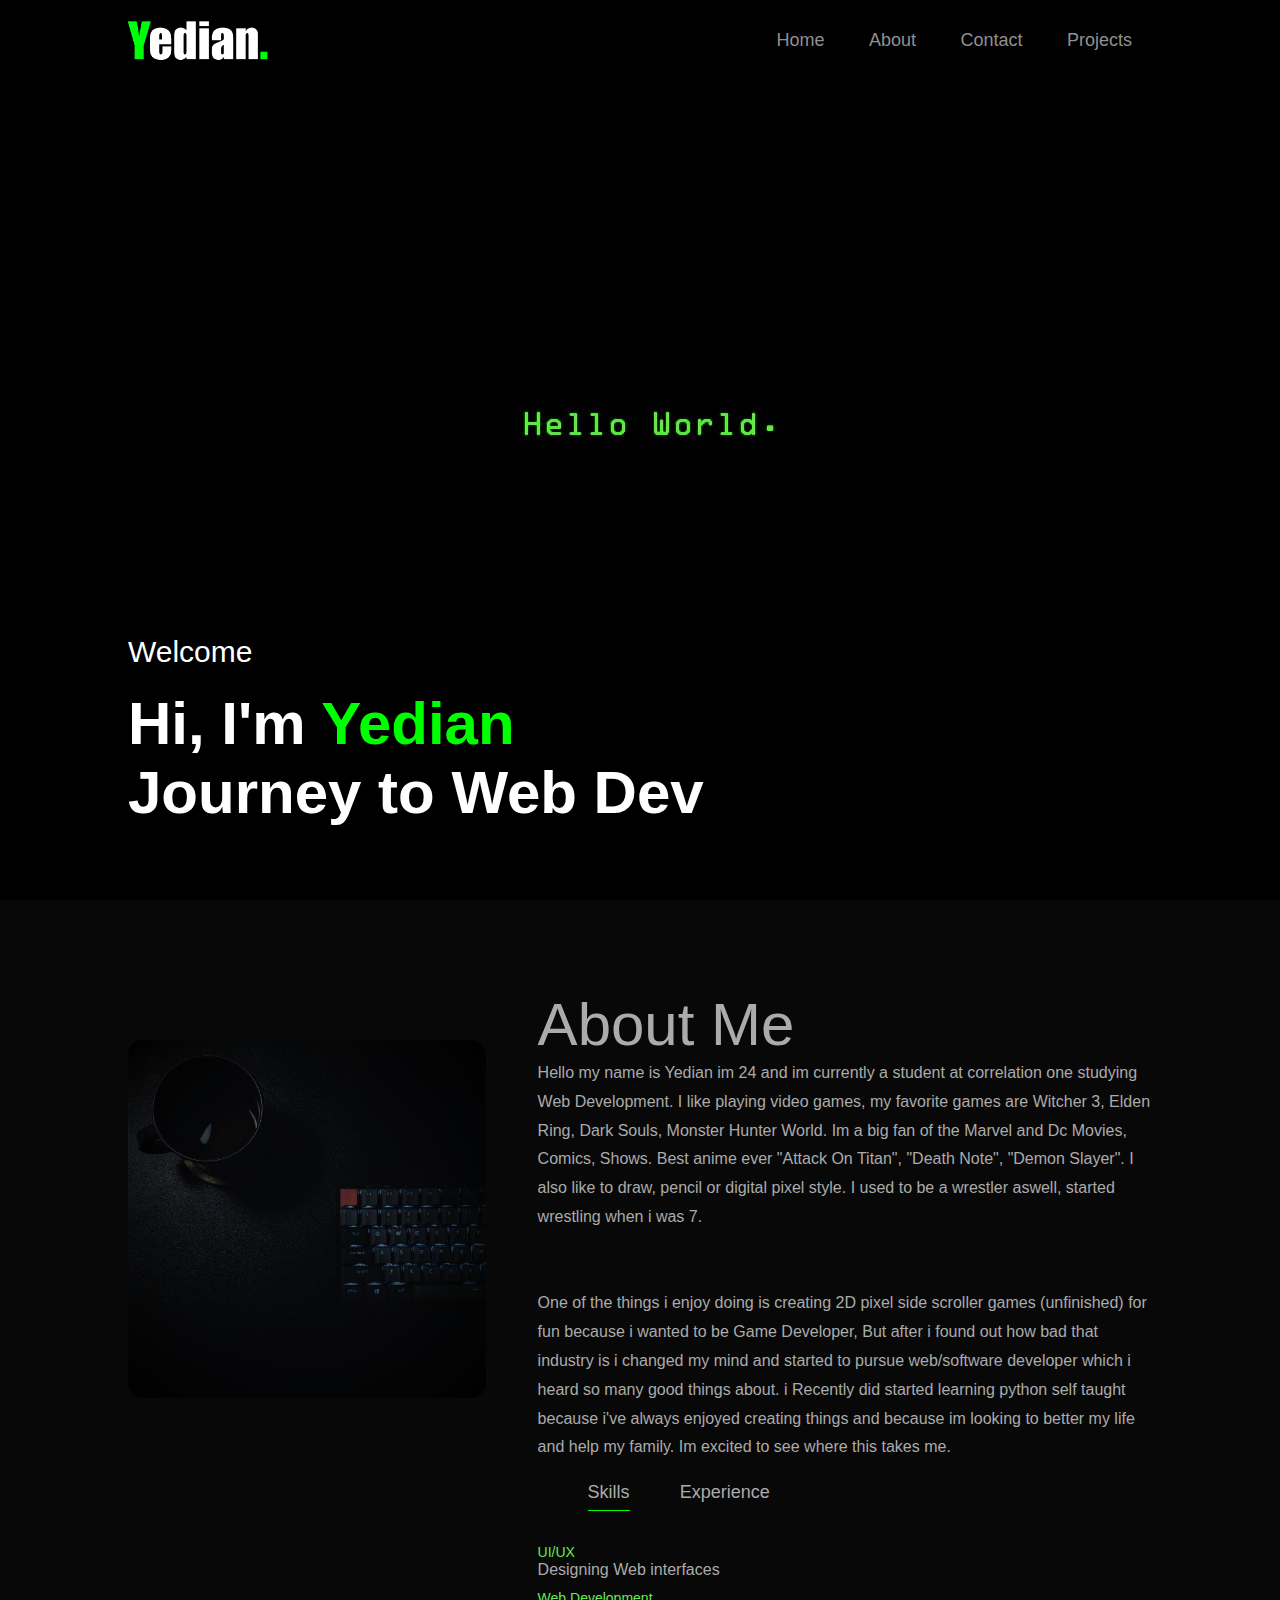
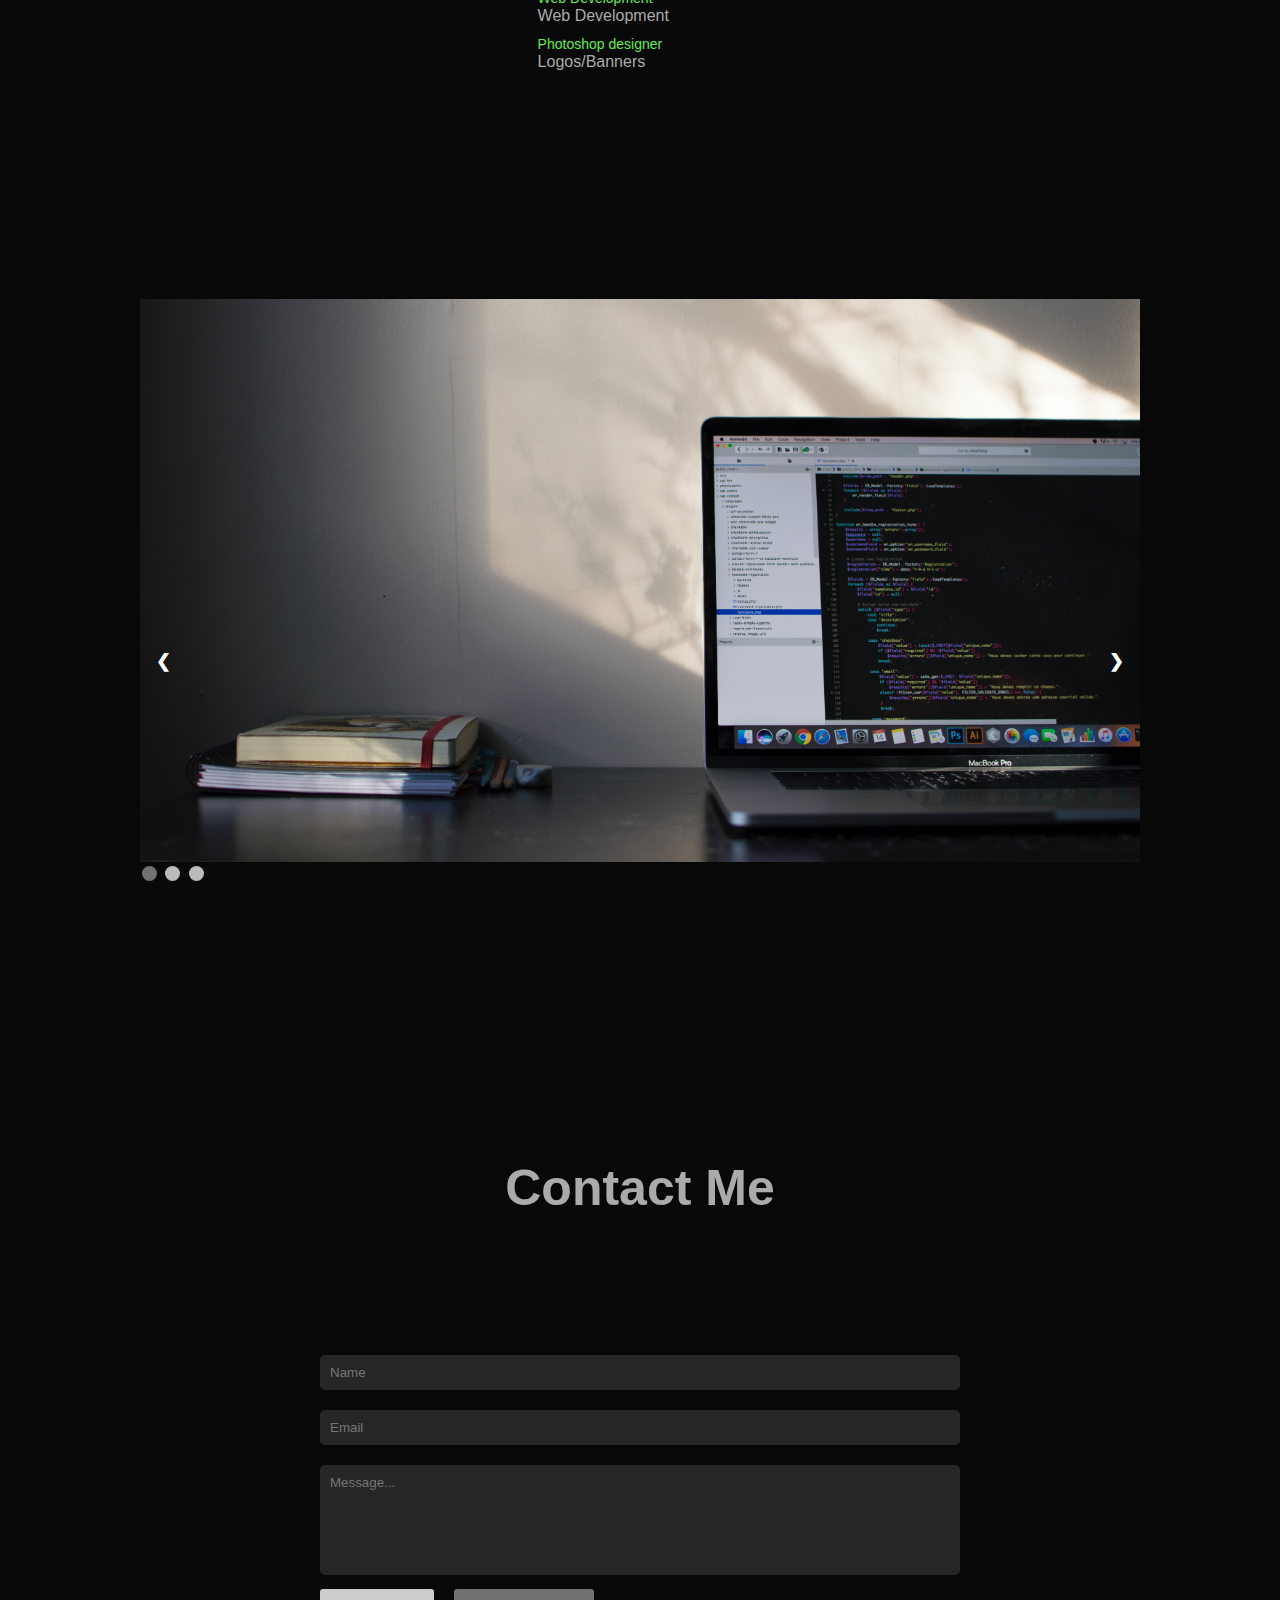
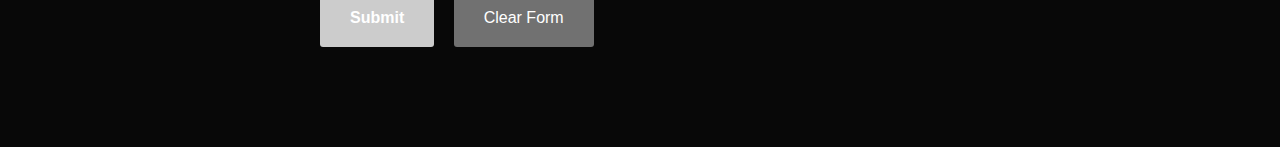
==== index.html @ 1fac0072 "Add files via upload" ====
<!DOCTYPE html>
<html lang="en">

<head>
  <meta charset="UTF-8">
  <meta name="viewport" content="width=device-width, initial-scale=1.0">
  <link rel="stylesheet" type="text/css" href="style.css">
  
  <script src="https://kit.fontawesome.com/7e1c3c6948.js" crossorigin="anonymous"></script>
  
  <title>Personal Portfolio Website</title>
</head>

<body>
  <div id="header">
    <div class="container">
      <nav>
        <img src="media/green1.png" alt="name" class="logo">
        <ul id="sidemenu">
          <li><a href="#header">Home</a></li>
          <li><a href="#about">About</a></li>
          <li><a href="#Contact">Contact</a></li>
          <li><a href="./project.html">Projects</a></li>
          <i class="fas fa-times" onclick="closemenu()"></i>
        </ul>
        <i class="fas fa-bars" onclick="openmenu()"></i>
      </nav>
      <div class="header-text">
        <p>Welcome</p>
        <h1>Hi, I'm <span>Yedian</span> <br>Journey to Web Dev </h1>
      </div>
    </div>
  </div>
  <!-- ------------about------------- -->
  <div id="about">
    <div class="container">
      <div class="row">
        <div class="about-col-1">
          <img src="media/nubelson-fernandes--Xqckh_XVU4-unsplash.jpg" alt="">
        </div>
        <div class="about-col-2">
          <h1 class="sub-title">About Me</h1>
          <p class="para">Hello my name is Yedian im 24 and im currently a student at correlation one studying Web Development. I like playing video games, my favorite games are Witcher 3, Elden Ring, Dark Souls, Monster Hunter World. Im a big fan of the Marvel and Dc Movies, Comics, Shows. Best anime ever "Attack On Titan", "Death Note", "Demon Slayer". I also like to draw, pencil or digital pixel style. I used to be a wrestler aswell, started wrestling when i was 7. <br><br><br> One of the things i enjoy doing is creating 2D pixel side scroller games (unfinished) for fun because i wanted to be Game Developer, But after i found out how bad that industry is i changed my mind and started to pursue web/software developer which i heard so many good things about. i Recently did started learning python self taught because i've always enjoyed creating things and because im looking to better my life and help my family. Im excited to see where this takes me.</p>
          <div class="tab-title">
            <p class="tab-links active-link" onclick="opentab('skills')">Skills</p>
            <p class="tab-links" onclick="opentab('experience')">Experience</p>
          </div>
          <div class="tab-contents active-tab" id="skills">
            <ul>
              <li><span>UI/UX</span><br>Designing Web interfaces</li>
              <li><span>Web Development</span><br>Web Development</li>
              <li><span>Photoshop designer</span><br>Logos/Banners</li>
            </ul>
          </div>
          <div class="tab-contents" id="experience">
            <ul>
              <li><span>HTML</span><br>intermediate level</li>
              <li><span>CSS</span><br>intermediate level</li>
              <li><span>Javascript</span><br>intermediate level</li>
              <li><span>Python</span><br>intermediate level</li>
            </ul>
          </div>
        </div>
      </div>
    </div>
  </div>


<!----------------------------------------------------------------->


<div class="slideshow-container">
  <div class="mySlides fade">
    <img src="media/1.jpg" style="width:100%">
  </div>

  <div class="mySlides fade">
    <img src="media/2.jpg" style="width:100%">
  </div>

  <div class="mySlides fade">
    <img src="media/3.jpg" style="width:100%">
  </div>

  <a class="prev" onclick="plusSlides(-1)">&#10094;</a>
  <a class="next" onclick="plusSlides(1)">&#10095;</a>

  <!-- Add dot elements for each slide -->
  <div class="dot" onclick="currentSlide(1)"></div>
  <div class="dot" onclick="currentSlide(2)"></div>
  <div class="dot" onclick="currentSlide(3)"></div>
</div>
<br>


<!-------------------------------modal------------------------->

<div id="modal-overlay" class="modal-overlay">
  <div id="success-modal" class="modal">
    <p>Submitted. Thank you!</p>
    <button id="close-modal">Close</button>
  </div>
</div>

<!-------------------------------contact------------------------->

<div id="Contact">
  <h2>Contact Me</h2>
</div>
<form id="validation-form">

  <input type="text" id="name" placeholder="Name" required>
  <input type="text" id="email" placeholder="Email" required>
  <textarea id="msg" type="textarea" rows="6" cols="38" placeholder="Message..." required maxlength="30"></textarea>
  <button type="submit" id="submit-button" disabled onclick="collectFormData()">Submit</button>
  <button type="button" id="clear-button">Clear Form</button>

</form>



  <!----------------------------------------------------->


<!----------------------------------------------------------------------->
  
  <script type="text/javascript" src="http://code.jquery.com/jquery-latest.js"></script>
  <script type = "text/javascript" src= "./bootstrap.js"></script>
  <script defer src= "./script.js"></script>

  
</body>

</html>
---- style.css ----
@import url('https://fonts.cdnfonts.com/css/morehla');
/* font-family: 'Morehla', sans-serif; */

@import url('https://fonts.cdnfonts.com/css/jetbrains-mono-2');
/* font-family: 'JetBrains Mono', sans-serif; */
/* font-family: 'JetBrains Mono NL', sans-serif; */


*{
    margin: 0;
    padding: 0;
    font-family: 'poppins', sans-serif;
    box-sizing: border-box;
}
html{
  scroll-behavior: smooth;
}
body{
    background-color: #080808;
    color: #ffffff;
}
#header{
    width: 100%;
    height: 100vh;
    background-image: url(media/hello2.jpg);
    background-size: cover;
    background-position: center;
}
.container{
    padding: 10px 10%;
}

nav{
    display: flex;
    align-items: center;
    justify-content: space-between;
    flex-wrap: wrap;
}

.logo{
    width: 140px;
}

nav ul li{
    display: inline-block;
    list-style: none;
    margin: 10px 20px;
}

nav ul li{
    color: #ffffff;
    text-decoration: none;
    font-size: 18px;
    position: relative;
}
nav ul li a::after{
    content: '';
    width: 0;
    height: 1px;
    background-color:  #00ff00;
    position: absolute;
    left: 0;
    bottom: -6px;
    transition: 0.3s;
}
nav ul li a:hover::after{
    width: 100%;
}
a{
    color: #909090;
    text-decoration: none;
    font-family: 'JetBrains Mono', sans-serif;
}
a:hover{
    font-size: 20px;
    color: #ffffff;
    transition: 0.5s;
}
.header-text{
    margin-top: 20%;
    font-size: 30px;
}
.header-text h1{
    font-size: 60px;
    margin-top: 20px;
}
.header-text h1 span{
    color: #00ff00;
}
/* -------------------about---------------------*/
 
#about{
    padding: 80px 0;
    color: #ababab;
}
.row{
    display: flex;
    justify-content: space-between;
    flex-wrap: wrap;
}

.about-col-1{
    flex-basis: 35%;
    padding: 50px 0;
}
.about-col-1 img{
    width: 100%;
    border-radius: 15px;
}
.about-col-2{
    flex-basis: 60%;
}

.sub-title{
    font-size: 60px;
    font-weight: 500;
    
}

.tab-title{
    display: flex;
    margin:  20px 0 40px;
    
}

.tab-links{
    margin-left: 50px;
    font-size: 18px;
    font-weight: 500;
    cursor: pointer;
    position: relative;
    
}
.tab-links:hover{
  color: #fff;
}


.tab-links::after{
    content: '';
    width: 0;
    height: 1px;
    background: #00ff00;
    position: absolute;
    left: 0;
    bottom: -8px;
    transition: 0.5s;
    
}

.tab-links.active-link::after{
    width: 100%;
}

.tab-contents ul li{
    list-style: none;
    margin: 10px 0;
  
}

.tab-contents ul li span{
    color: #60ed51;
    font-size: 14px;
}

.tab-contents{
    display: none;
}
.tab-contents.active-tab{
    display: block;
}

.container2 img{
    width: 50%;
}
.cards-wrapper{
    column-gap: 15px;
}

.container2{
    margin-left: 5rem;
    margin-right: 5rem;
}
.para{
    line-height: 1.8;
}


h2{
  font-size: 50px;
  font-family: 'JetBrains Mono', sans-serif;
}

nav .fas{
  display: none
}

/*--------------------------slider----------------------*/

* {box-sizing:border-box}

/* Slideshow container */
.slideshow-container {
  max-width: 1000px;
  position: relative;
  margin: auto;
  padding-top: 10%;
  padding-bottom: 20%;

}

/* Hide the images by default */
.mySlides {
  display: none;
}

/* Next & previous buttons */
.prev, .next {
  cursor: pointer;
  position: absolute;
  top: 50%;
  width: auto;
  margin-top: -22px;
  padding: 16px;
  color: white;
  font-weight: bold;
  font-size: 18px;
  transition: 0.6s ease;
  border-radius: 0 3px 3px 0;
  user-select: none;
}

/* Position the "next button" to the right */
.next {
  right: 0;
  border-radius: 3px 0 0 3px;
}

/* On hover, add a black background color with a little bit see-through */
.prev:hover, .next:hover {
  background-color: rgba(0,0,0,0.8);
}

/* Caption text */
.text {
  color: #f2f2f2;
  font-size: 15px;
  padding: 8px 12px;
  position: absolute;
  bottom: 8px;
  width: 100%;
  text-align: center;
}

/* Number text (1/3 etc) */
.numbertext {
  color: #f2f2f2;
  font-size: 12px;
  padding: 8px 12px;
  position: absolute;
  top: 0;
}

/* The dots/bullets/indicators */
.dot {
  cursor: pointer;
  height: 15px;
  width: 15px;
  margin: 0 2px;
  background-color: #bbb;
  border-radius: 50%;
  display: inline-block;
  transition: background-color 0.6s ease;
}

.active, .dot:hover {
  background-color: #717171;
}

/* Fading animation */
.fade {
  animation-name: fade;
  animation-duration: 1.5s;
}

@keyframes fade {
  from {opacity: .4}
  to {opacity: 1}
}
/*------------------------contact-----------------------*/

#Contact {
  text-align: center;
  margin: auto;
  padding-bottom: 10%;
  color: #ababab;
}

*:focus {
  outline: none;
}

form {
  width: 50%;
  margin: 0 auto;
  color: #fff;
  padding-bottom: 100px;
}
form input, select, textarea{
  color: #fff;
  background-color: #262626;
  border-style: none;
}

input[type="text"] {
  width: 100%;
  margin: 10px 0;
  padding: 10px;
  transition: border 0.3s;
  border-radius: 5px;
}



textarea {
  width: 100%;
  margin: 10px 0;
  padding: 10px;
  border-radius: 5px;
  transition: border 0.3s;
  resize: none;
}
textarea[type="textarea"].error {
  border: 1px solid red;
}

input[type="text"].error {
  border: 1px solid red;
}


#submit-button {
  font-family: 'JetBrains Mono', sans-serif;
  padding: 20px 30px;
  font-size: 16px;
  background-color: #00ff00;
  color: black;
  border: none;
  border-radius: 3px;
  font-weight: bold;
  margin-right: 15px;
  transition: transform 0.3s;
}

#submit-button:hover{
  transform: scale(1.2);
}

#submit-button:disabled {
  font-family: 'JetBrains Mono', sans-serif;
  background-color: #ccc;
  cursor: not-allowed;
  color: #fff;
  transform: scale(1);
}

#clear-button {
  font-family: 'JetBrains Mono', sans-serif;
  padding: 20px 30px;
  font-size: 16px;
  background-color: #717171;
  color: white;
  border: none;
  border-radius: 3px;
}


/*-------------------modal-------------------------*/

.modal-overlay {
  display: none;
  position: fixed;
  top: 0;
  left: 0;
  width: 100%;
  height: 100%;
  background: rgba(0, 0, 0, 0.5);
  align-items: center;
  justify-content: center;
}

.modal {
  background: #262626;
  padding: 20px;
  border-radius: 5px;
  text-align: center;
  color: #ababab;
}

#close-modal {
  background-color: #00ff00;
  color: #000;
  padding: 10px 20px;
  border: none;
  border-radius: 3px;
  cursor: pointer;
  margin-top: 10px;
  font-size: 16px;
}

body.modal-open {
  overflow: hidden;
}


/*---------------responsive-------------------------------*/
@media only screen and (max-width: 1400px){
  .header-text{
    margin-top: 55%;
  }
}


@media only screen and (max-width: 500px){
  #header{
    background-image: url(media/world.jpg);
  }

  .header-text{
    margin-top: 130%;
    font-size: 16px;
  }
  .header-text h1{
    font-size: 30px;
  }
  nav .fas:hover{
    color: #ababab;
  }
  nav .fas{
    display: block;
    font-size: 25px;
  }
  nav ul{
    background: #00ff00;
    position: fixed;
    top: 0;
    right: -200px;
    width: 200px;
    height: 100vh;
    padding-top: 50px;
    z-index: 2;
    transition: right 0.5s;
  }
  nav ul li{
    display: block;
    margin: 25px;
    
  }
 
  nav ul .fas{
    position: absolute;
    top: 25px;
    left: 25px;
    cursor: pointer;
  }
  .sub-title{
    font-size: 40px;
  }
  .about-col-1, .about-col-2{
    flex-basis: 100%;
  }
  .about-col-1{
    margin-bottom: 30px;
  }
  .about-col-2{
    font-size: 14px;
  }
  .tab-links{
    font-size: 16px;
    margin-right: 20px;
  }

  form {
    width: 80%;
    margin: 0 auto;
    color: #fff;
    padding-bottom: 50px;
    display: flex; /* Use flexbox to arrange items in a row */
    flex-wrap: wrap; /* Allow items to wrap onto a new line if needed */
    justify-content: space-between; /* Add space between the buttons */
  }
  
  input[type="text"],
  textarea {
    width: 100%;
    margin: 10px 0;
    padding: 10px;
    transition: border 0.3s;
    border-radius: 5px;
  }
  
  #submit-button,
  #clear-button {
    width: 45%; /* Adjust the width to leave some space between buttons */
  }
  /*--------------------------------------------*/
}


/*------------------------contact for phone-----------------------*/





/*-------------------------------Project--------------------------------------*/
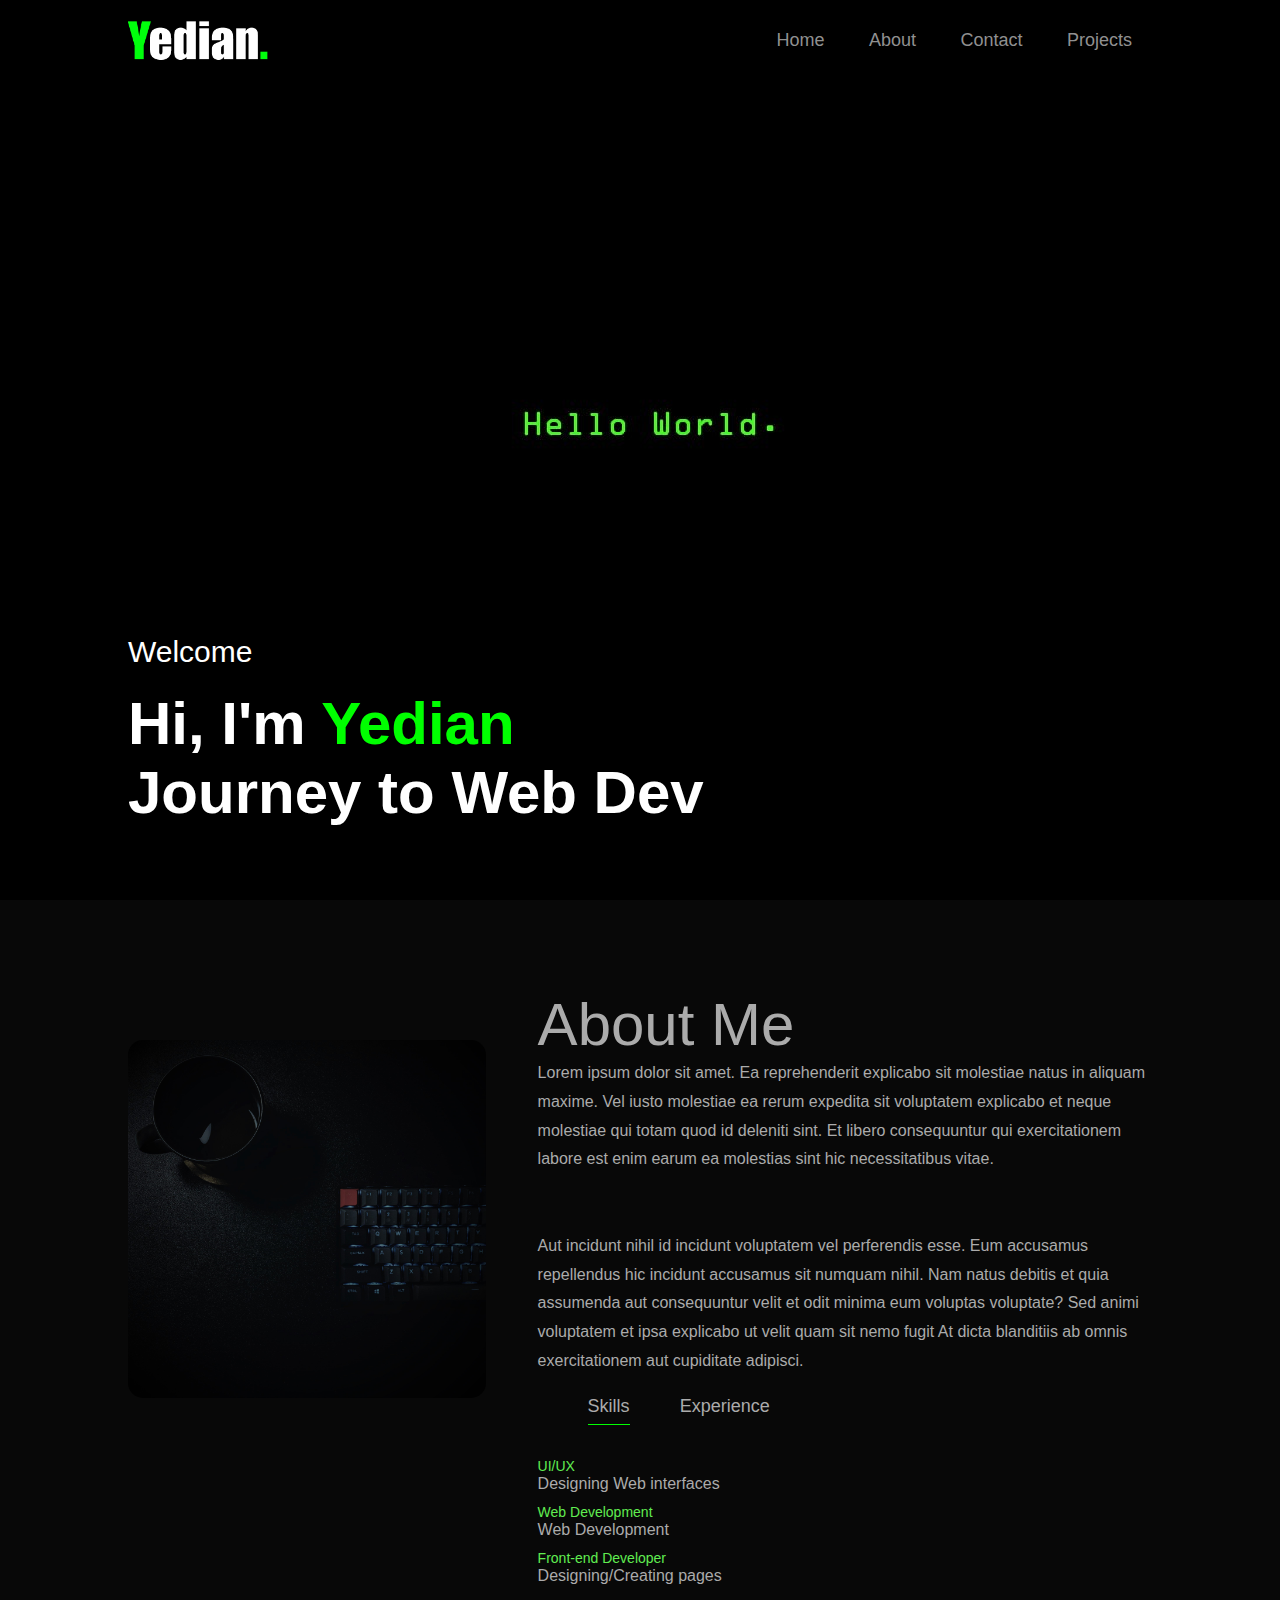
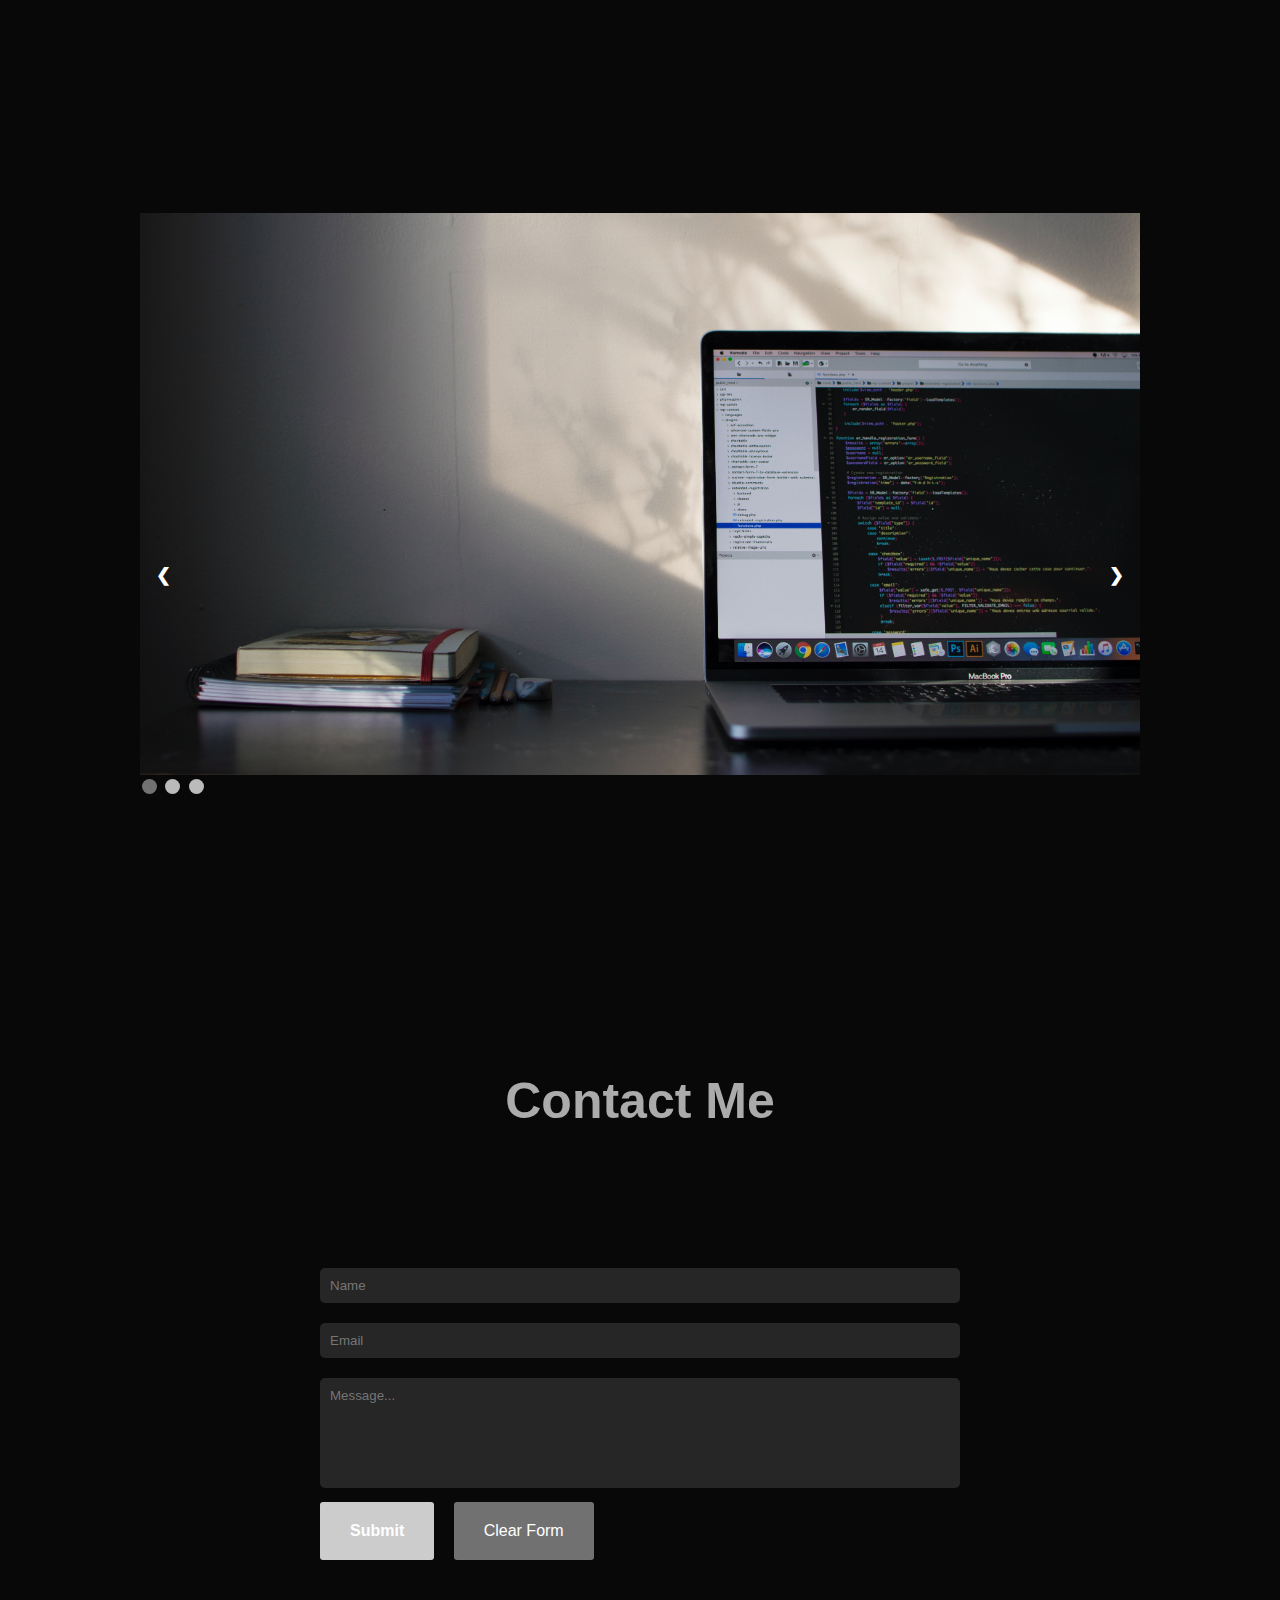
==== commit 5e8f7a21: "Update index.html" ====
--- a/index.html
+++ b/index.html
@@ -40,7 +40,7 @@
         </div>
         <div class="about-col-2">
           <h1 class="sub-title">About Me</h1>
-          <p class="para">Hello my name is Yedian im 24 and im currently a student at correlation one studying Web Development. I like playing video games, my favorite games are Witcher 3, Elden Ring, Dark Souls, Monster Hunter World. Im a big fan of the Marvel and Dc Movies, Comics, Shows. Best anime ever "Attack On Titan", "Death Note", "Demon Slayer". I also like to draw, pencil or digital pixel style. I used to be a wrestler aswell, started wrestling when i was 7. <br><br><br> One of the things i enjoy doing is creating 2D pixel side scroller games (unfinished) for fun because i wanted to be Game Developer, But after i found out how bad that industry is i changed my mind and started to pursue web/software developer which i heard so many good things about. i Recently did started learning python self taught because i've always enjoyed creating things and because im looking to better my life and help my family. Im excited to see where this takes me.</p>
+          <p class="para">Lorem ipsum dolor sit amet. Ea reprehenderit explicabo sit molestiae natus in aliquam maxime. Vel iusto molestiae ea rerum expedita sit voluptatem explicabo et neque molestiae qui totam quod id deleniti sint. Et libero consequuntur qui exercitationem labore est enim earum ea molestias sint hic necessitatibus vitae. <br><br><br> Aut incidunt nihil id incidunt voluptatem vel perferendis esse. Eum accusamus repellendus hic incidunt accusamus sit numquam nihil. Nam natus debitis et quia assumenda aut consequuntur velit et odit minima eum voluptas voluptate? Sed animi voluptatem et ipsa explicabo ut velit quam sit nemo fugit At dicta blanditiis ab omnis exercitationem aut cupiditate adipisci.</p>
           <div class="tab-title">
             <p class="tab-links active-link" onclick="opentab('skills')">Skills</p>
             <p class="tab-links" onclick="opentab('experience')">Experience</p>
@@ -49,7 +49,7 @@
             <ul>
               <li><span>UI/UX</span><br>Designing Web interfaces</li>
               <li><span>Web Development</span><br>Web Development</li>
-              <li><span>Photoshop designer</span><br>Logos/Banners</li>
+              <li><span>Front-end Developer</span><br>Designing/Creating pages</li>
             </ul>
           </div>
           <div class="tab-contents" id="experience">
@@ -131,4 +131,4 @@
   
 </body>
 
-</html>+</html>
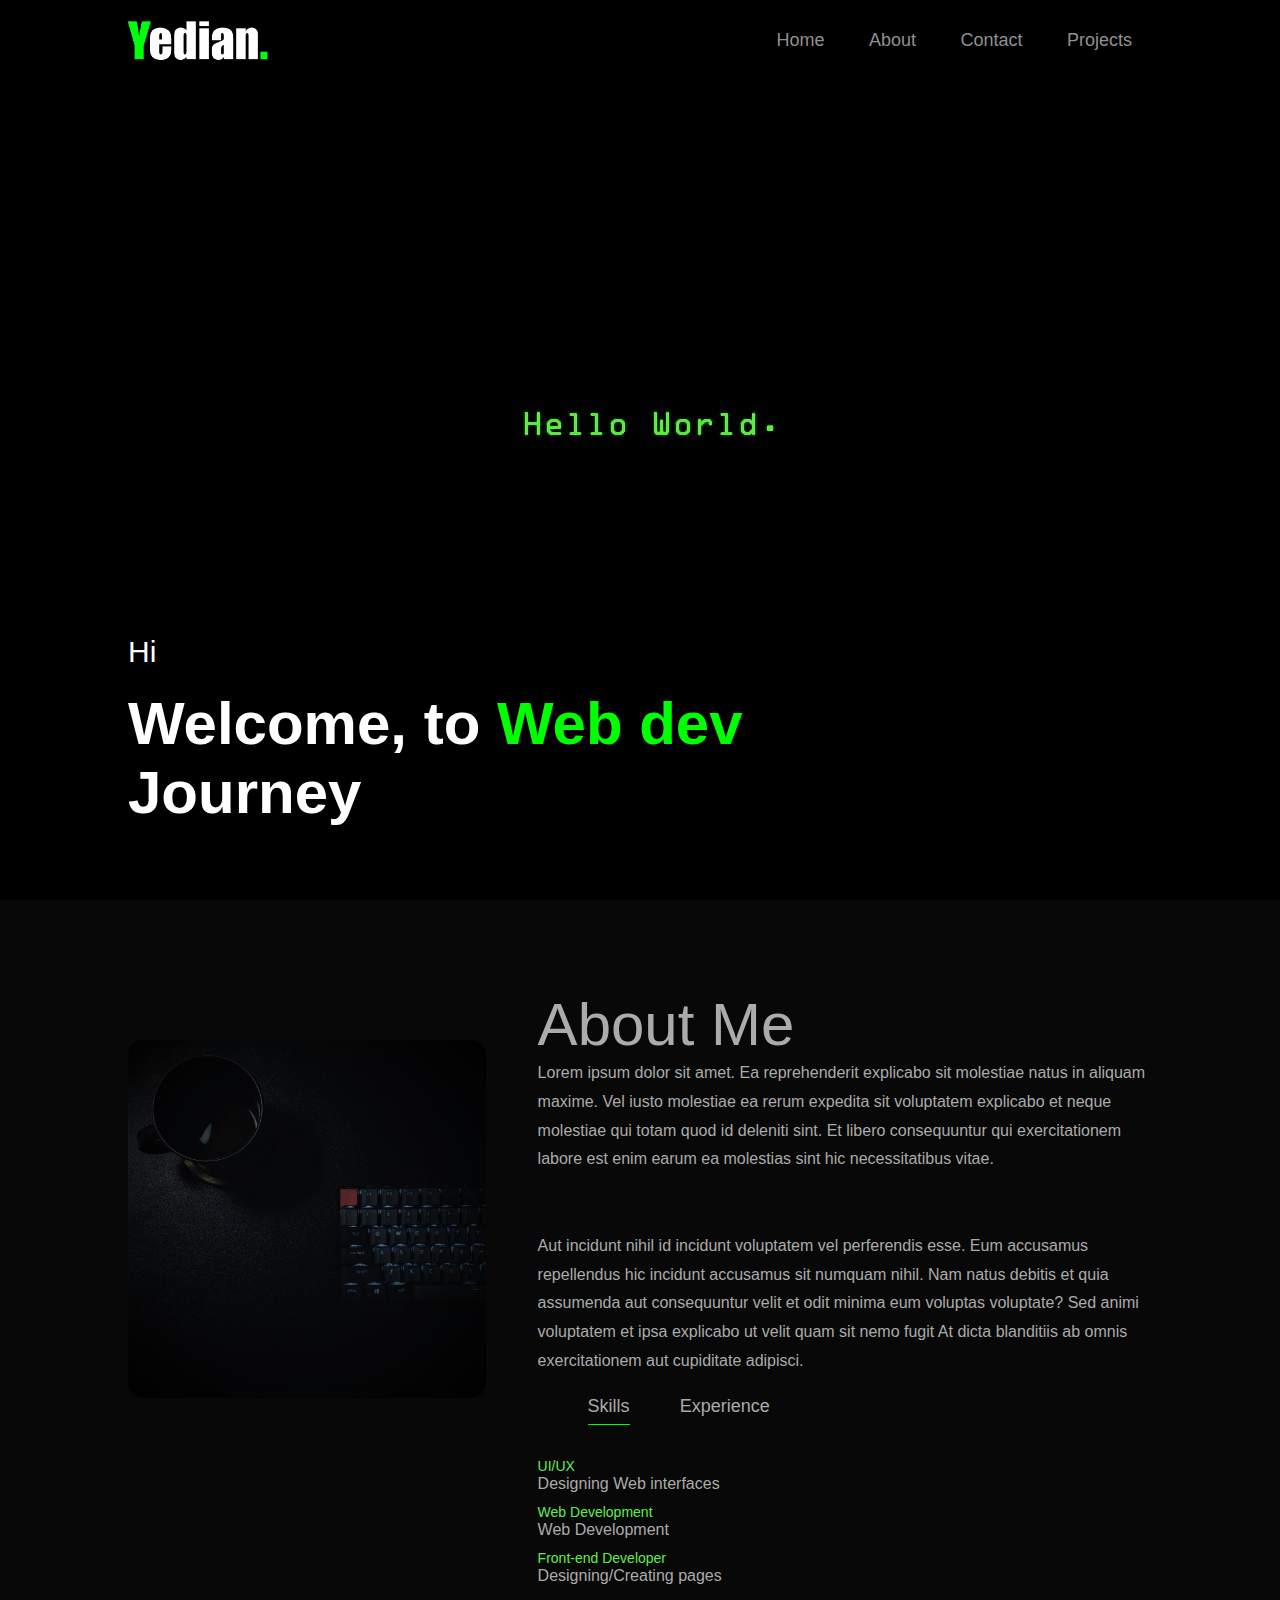
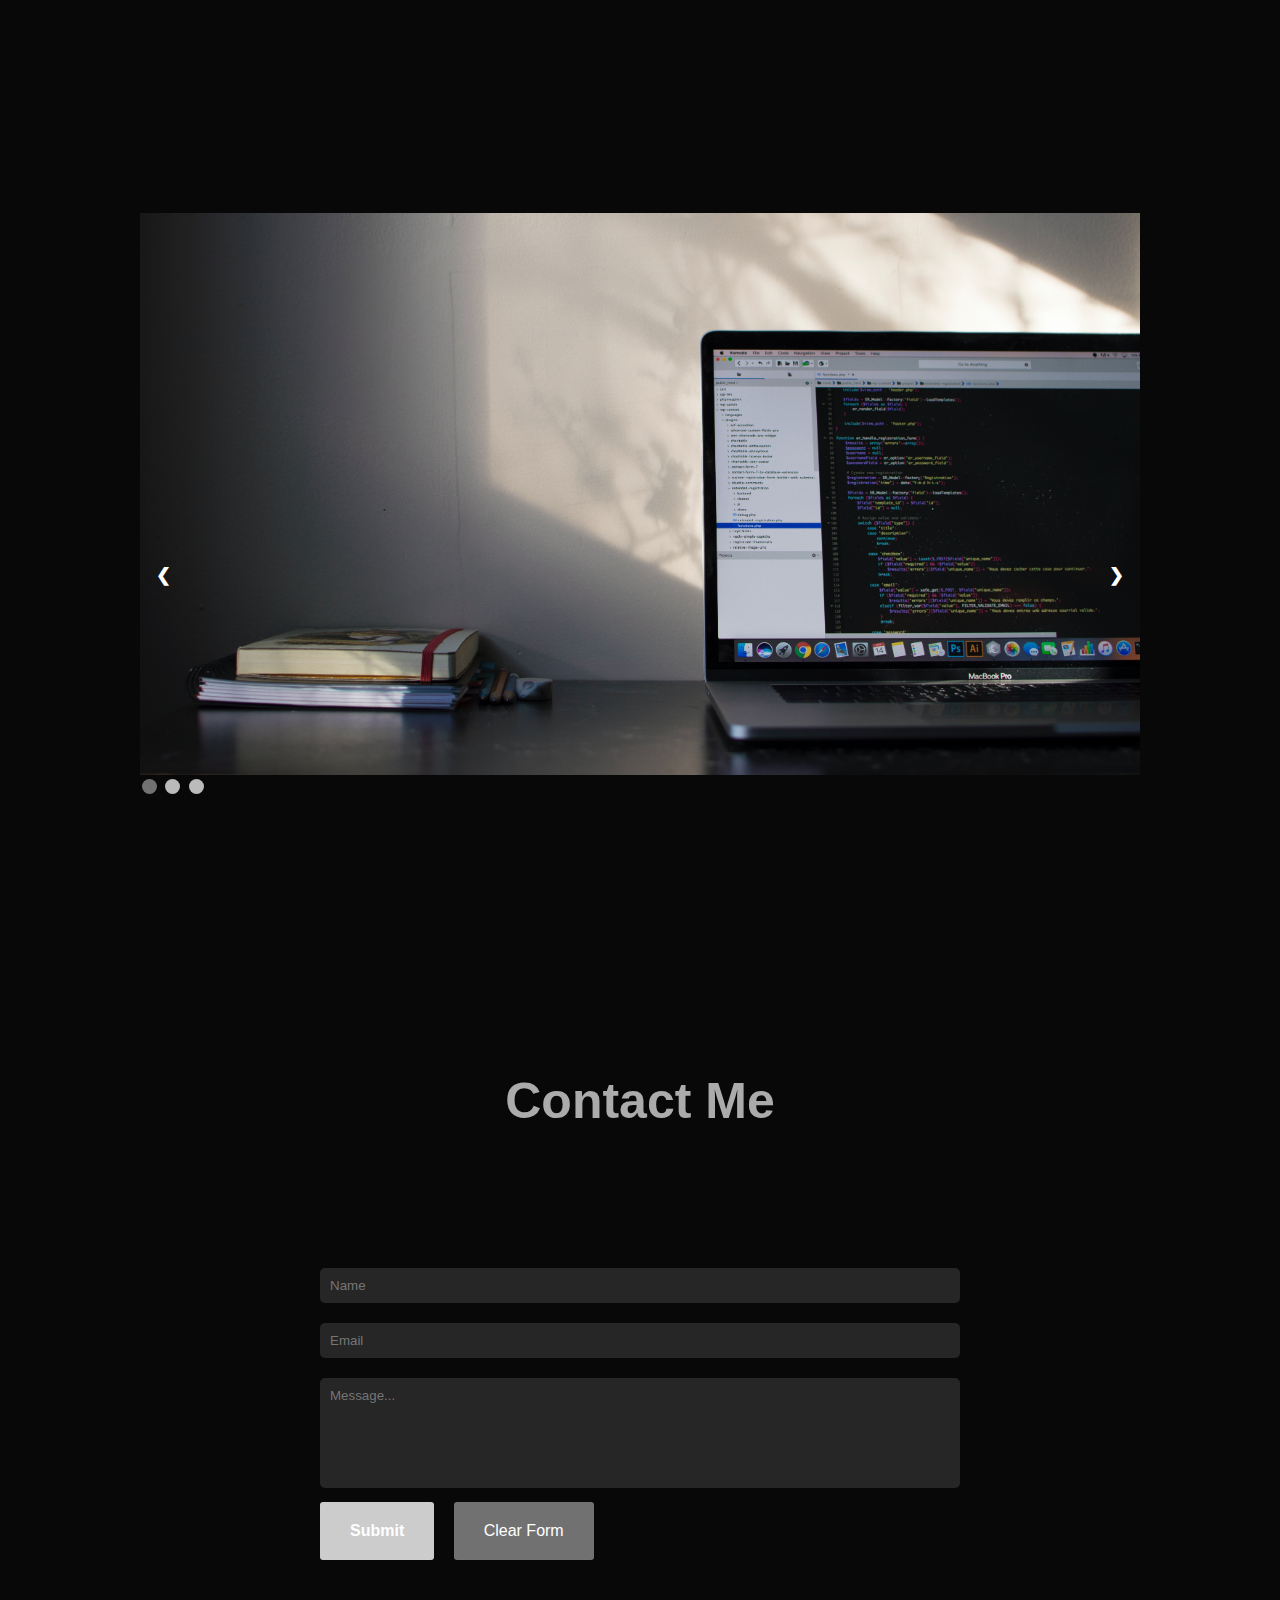
==== commit a4ed3acf: "Update index.html" ====
--- a/index.html
+++ b/index.html
@@ -26,8 +26,8 @@
         <i class="fas fa-bars" onclick="openmenu()"></i>
       </nav>
       <div class="header-text">
-        <p>Welcome</p>
-        <h1>Hi, I'm <span>Yedian</span> <br>Journey to Web Dev </h1>
+        <p>Hi</p>
+        <h1>Welcome, to <span>Web dev</span> <br>Journey</h1>
       </div>
     </div>
   </div>
